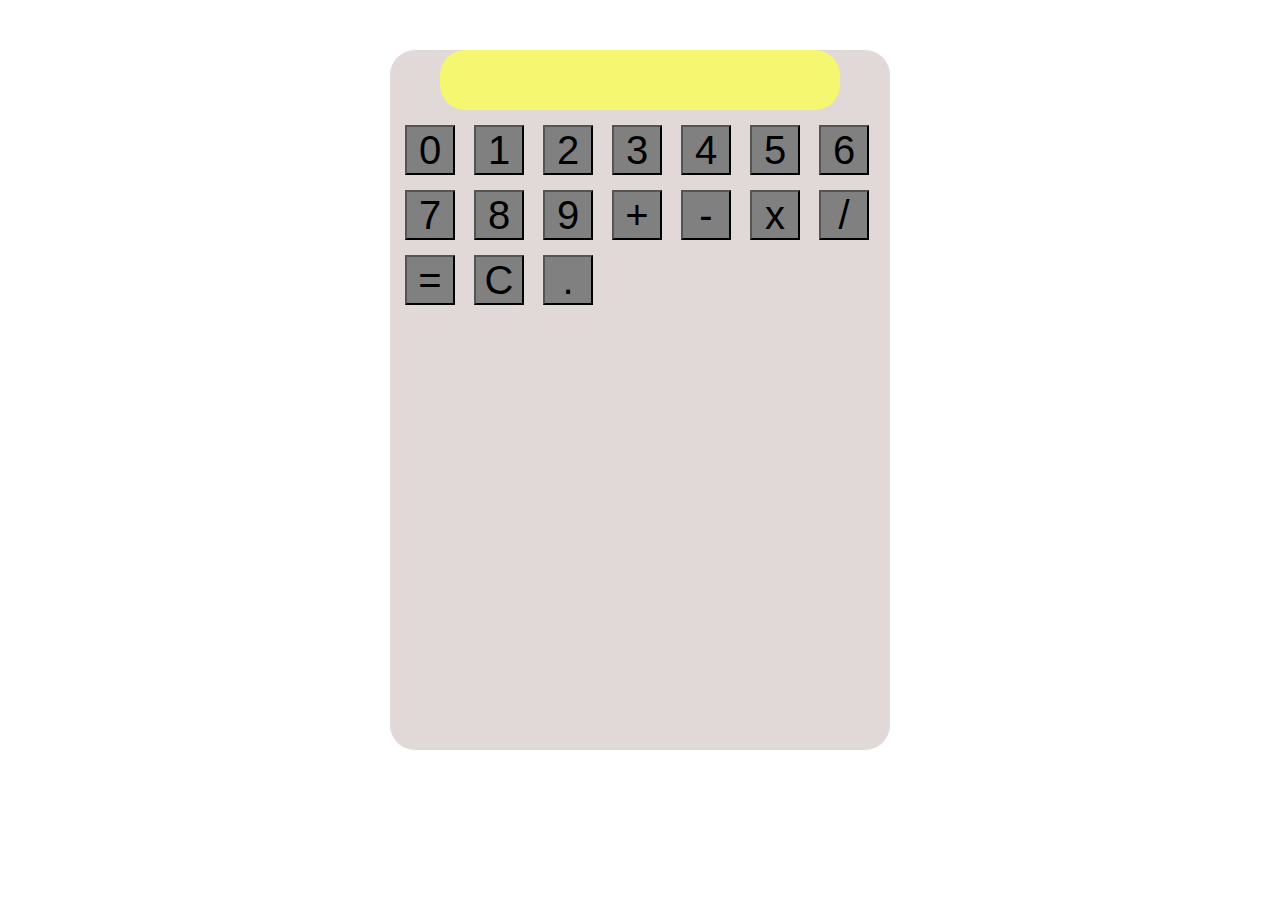
==== calculator.html @ c22b815d "Just a start" ====
<!DOCTYPE html>
<html>
<head>
		<link rel="stylesheet" type="text/css" href="calc.css">
		<meta content="text/html;charset=utf-8" http-equiv="Content-Type">
<meta content="utf-8" http-equiv="encoding">
	<title>Calculator</title>
</head>
<body>
<div class="calculator">
 <div class="screen"></div>
	<div class="buttons">
		
		<button class="numbers" value="0">0</button>
		<button class="numbers" value="1">1</button>
		<button class="numbers" value="2">2</button>
		<button class="numbers" value="3">3</button>
		<button class="numbers" value="4">4</button>
		<button class="numbers" value="5">5</button>
		<button class="numbers" value="6">6</button>
		<button class="numbers" value="7">7</button>
		<button class="numbers" value="8">8</button>
		<button class="numbers" value="9">9</button>
		<button class="operators" value="+">+</button>
		<button class="operators" value="-">-</button>
		<button class="operators" value="x">x</button>
		<button class="operators" value="/">/</button>
		<button class="operators" value="=">=</button>
		<button class="operators" value="C">C</button>
		<button class="operators" value=".">.</button>

	</div>

</div>
<script type="text/javascript">

let input=document.querySelector('.screen');

let n1,n2;
let op_pressed;

const buttons=document.querySelector('.buttons');

buttons.addEventListener("click", function(event)
{
	if(n1!=undefined)
	{
		input.innerText="";
	}
	
	if(event.target.className=="numbers")
	{
		input.innerText+=event.target.value;   // NA BALO PERIORISMO STO LENGTH

	}else
	{
		op_pressed=event.target.value;
		if(op_pressed==".")
		{

		}
			n1=parseInt(input.innerText);
	}
	

	
});
	
let add=(a,b)=> a+b;
let sub=(a,b)=> a-b;
let mul=(a,b)=> a*b;
let div=(a,b)=>a/b;

function operator(a,b,op)
{
	if(op=="+")
	{
		add
	}else if(op=="-")
	{
		sub
	}else if(op=="x")
	{
		mul
	}else
	{
		div
	}
}

</script> 
</body>
</html>
---- calc.css ----
.calculator{
  border-radius: 25px; /*Rounded corners*/
  margin:0 auto;
  background-color: #e0d9d7;
  top:50%;
  left:50%;
  width: 500px;
  height: 700px;
  margin-top: 50px;

}

.screen{
margin-top: 20px;
margin-left: 50px;
border-radius: 25px;
position: relative;
background-color: #f5f771;
/*text-align: right;*/
width:400px;
height:60px;
}



.buttons button{
	margin-top: 15px;
	margin-left: 15px;
	position: relative;
	background-color: gray;
	font-size: 40px;
	color:black;
	width:50px;
	height:50px;
	

}
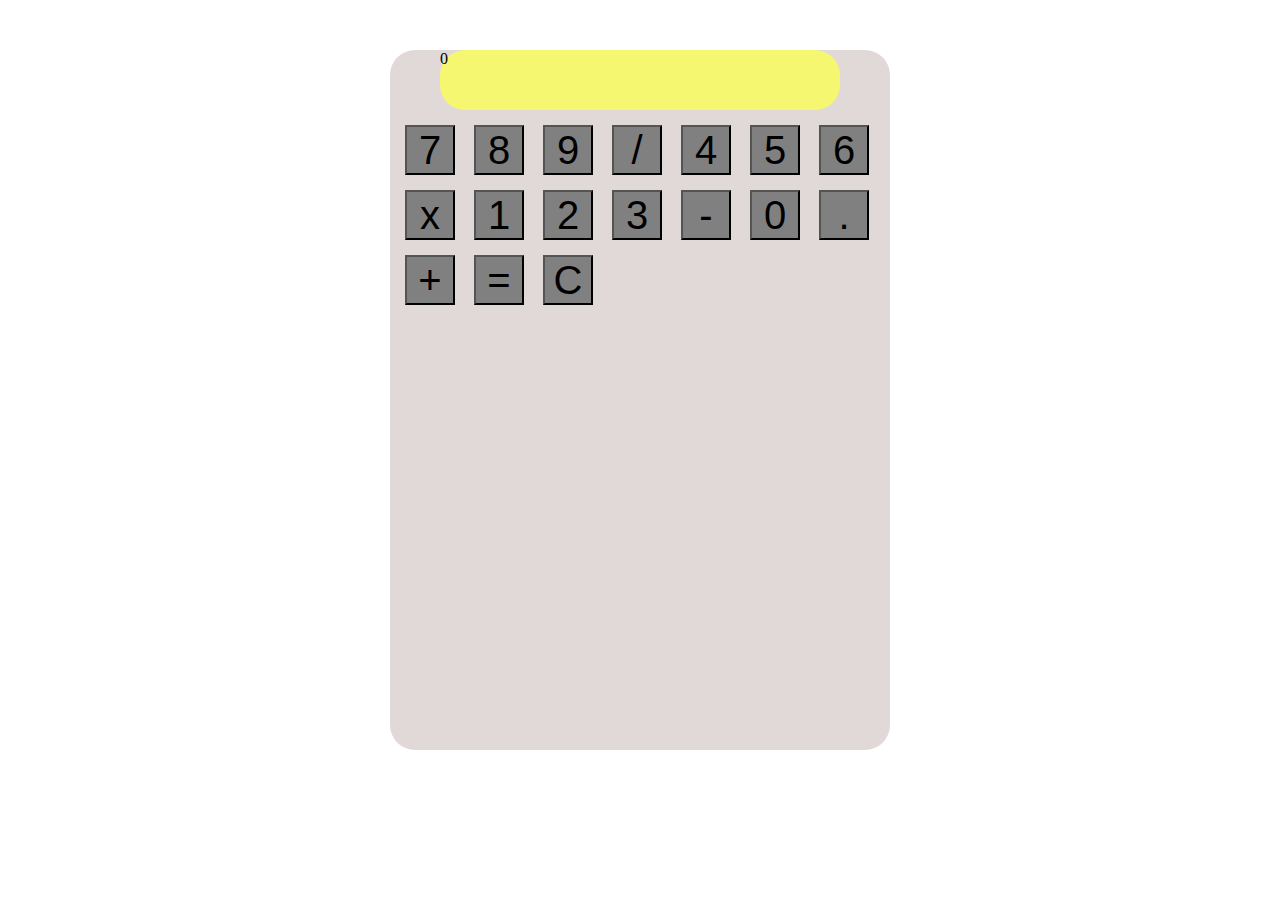
==== commit bc5a4009: "Array operation ...I think I got this" ====
--- a/calculator.html
+++ b/calculator.html
@@ -8,26 +8,28 @@
 </head>
 <body>
 <div class="calculator">
- <div class="screen"></div>
+ <div class="screen">0</div>
 	<div class="buttons">
 		
-		<button class="numbers" value="0">0</button>
-		<button class="numbers" value="1">1</button>
-		<button class="numbers" value="2">2</button>
-		<button class="numbers" value="3">3</button>
+		
+		<button class="numbers" value="7">7</button>
+		<button class="numbers" value="8">8</button>
+		<button class="numbers" value="9">9</button>
+		<button class="operators" value="/">/</button>
 		<button class="numbers" value="4">4</button>
 		<button class="numbers" value="5">5</button>
 		<button class="numbers" value="6">6</button>
-		<button class="numbers" value="7">7</button>
-		<button class="numbers" value="8">8</button>
-		<button class="numbers" value="9">9</button>
+		<button class="operators" value="x">x</button>    
+		<button class="numbers" value="1">1</button>	
+		<button class="numbers" value="2">2</button>
+		<button class="numbers" value="3">3</button>	
+		<button class="operators" value="-">-</button>
+		<button class="numbers" value="0">0</button>
+		<button class="operators" value=".">.</button>
 		<button class="operators" value="+">+</button>
-		<button class="operators" value="-">-</button>
-		<button class="operators" value="x">x</button>
-		<button class="operators" value="/">/</button>
 		<button class="operators" value="=">=</button>
+		
 		<button class="operators" value="C">C</button>
-		<button class="operators" value=".">.</button>
 
 	</div>
 
@@ -36,56 +38,120 @@
 
 let input=document.querySelector('.screen');
 
-let n1,n2;
 let op_pressed;
+let screen=[]
+let number="";
 
 const buttons=document.querySelector('.buttons');
 
 buttons.addEventListener("click", function(event)
 {
-	if(n1!=undefined)
+
+	if(event.target.value!=undefined)
 	{
-		input.innerText="";
-	}
-	
-	if(event.target.className=="numbers")
+
+		if(event.target.className=="numbers")
 	{
-		input.innerText+=event.target.value;   // NA BALO PERIORISMO STO LENGTH
 
+
+		if(op_pressed=="=")
+			{
+				input.innerText="";
+				op_pressed="";
+			}
+
+		if(input.innerText=="0")
+		{
+			input.innerText=event.target.value;  // Display on calculator
+		}else{input.innerText+=event.target.value;}
+
+		number+=event.target.value;
 	}else
 	{
-		op_pressed=event.target.value;
-		if(op_pressed==".")
-		{
+			if(event.target.value!="="){input.innerText+=event.target.value;} // Display on calculator
 
-		}
-			n1=parseInt(input.innerText);
+			if(number!="" && event.target.value!=".")
+			{
+				screen.push(parseFloat(number));
+				number="";
+			}
+			
+			if(event.target.value==".")
+			{
+				number+=".";
+			}else{screen.push(event.target.value);}
+			
+
+			if(event.target.value=="=")
+			{
+				screen.push(parseFloat(number));
+				input.innerText=findResult(screen);
+				screen.splice(1);
+				op_pressed="="
+			}
+
+
+			if(event.target.value=="C")
+			{
+				input.innerText="0"
+				number="";
+				screen=[];
+			}
 	}
+	}
+
 	
 
+	});
+
+
 	
-});
 	
-let add=(a,b)=> a+b;
-let sub=(a,b)=> a-b;
-let mul=(a,b)=> a*b;
-let div=(a,b)=>a/b;
 
-function operator(a,b,op)
+
+
+
+function findResult(arr)
 {
-	if(op=="+")
-	{
-		add
-	}else if(op=="-")
-	{
-		sub
-	}else if(op=="x")
-	{
-		mul
-	}else
-	{
-		div
-	}
+	let res;
+
+for (var i = arr.length-1; i > 0; i--) {
+  if(arr[i]=="x")
+  {
+    res=arr[i-1]*arr[i+1]; //
+    arr[i-1]=res;
+    arr.splice(i,2);
+    i=arr.length-1;
+  }else if(arr[i]=="/")
+  {
+  	res=arr[i-1]/arr[i+1]; //
+    arr[i-1]=res;
+    arr.splice(i,2)
+    i=arr.length-1;
+  }
+}
+
+
+
+for (var y=0; y<arr.length; y++) 
+{
+  if(arr[y]=="+")
+  {
+    res=arr[y-1]+arr[y+1];
+    arr[y-1]=res;
+    arr.splice(y,2);
+    y=0;
+  }else if(arr[y]=="-")
+  {
+  	res=arr[y-1]-arr[y+1];
+    arr[y-1]=res;
+    arr.splice(y,2);
+    y=0;
+  }
+    
+}
+
+return Math.round(res*10)/10;
 }
 
 </script> 
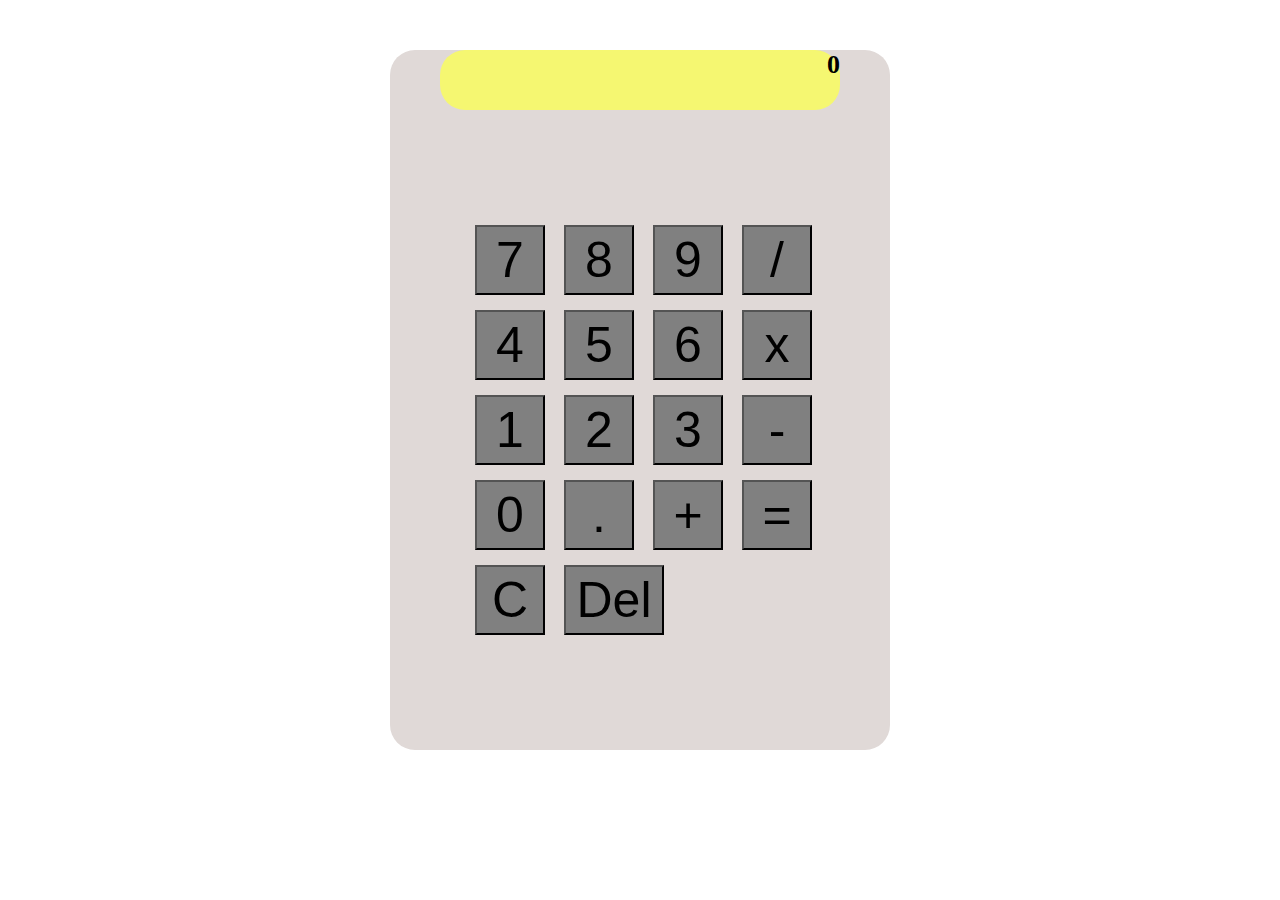
==== commit 3c4e5bd3: "Added Del button, fixed most things..Almost done" ====
--- a/calculator.html
+++ b/calculator.html
@@ -27,9 +27,9 @@
 		<button class="numbers" value="0">0</button>
 		<button class="operators" value=".">.</button>
 		<button class="operators" value="+">+</button>
-		<button class="operators" value="=">=</button>
-		
+		<button class="operators" value="=">=</button>	
 		<button class="operators" value="C">C</button>
+		<button id="del" class="operators" class value="del">Del</button>
 
 	</div>
 
@@ -38,7 +38,10 @@
 
 let input=document.querySelector('.screen');
 
-let op_pressed;
+let eq_pressed=false;
+let dot_pressed=false;
+let del_pressed=false;
+let op_pressed=false;
 let screen=[]
 let number="";
 
@@ -50,14 +53,20 @@
 	if(event.target.value!=undefined)
 	{
 
-		if(event.target.className=="numbers")
+		if(event.target.className=="numbers")  //Number is pressed
 	{
 
 
-		if(op_pressed=="=")
+		if(eq_pressed )						
 			{
 				input.innerText="";
-				op_pressed="";
+				number="";
+				eq_pressed=false;
+				if(!op_pressed)
+				{
+				screen=[];
+				}
+				
 			}
 
 		if(input.innerText=="0")
@@ -66,28 +75,68 @@
 		}else{input.innerText+=event.target.value;}
 
 		number+=event.target.value;
-	}else
+		op_pressed=false;
+	}else //Operator or something else pressed
 	{
-			if(event.target.value!="="){input.innerText+=event.target.value;} // Display on calculator
-
-			if(number!="" && event.target.value!=".")
-			{
-				screen.push(parseFloat(number));
-				number="";
-			}
+			if(event.target.value=="del" && !eq_pressed && number!="") //delete button
+				{
+					input.innerText=input.innerText.slice(0,-1);
+					number=number.slice(0,-1);
+				}else
+				{
+
+			if(event.target.value!="=" && event.target.value!="del" && event.target.value!="C" && event.target.value!="." && !op_pressed)    //DISPLAY ON CALCULTOR AND ADD TO ARRAY NUMBER AND OPERATOR  + - * / 
+			{
+				op_pressed=true;
+				dot_pressed=false;
+				if(number!="")
+					{
+
+					if(eq_pressed)
+					{
+						 screen.push(event.target.value);
+						 number="";
+						 eq_pressed=false;
+					}else
+					{
+						screen.push(parseFloat(number));
+					 screen.push(event.target.value);
+					 input.innerText+=event.target.value;
+					 number="";
+					}
+
+				 
+					 }else
+					 {
+					 	screen.push(event.target.value);
+					 }
+
+			} 
+
+			if(event.target.value=="." && !dot_pressed)
+			{
+				number+="."
+				input.innerText+="."
+				dot_pressed=true;
+				eq_pressed=false;
+				op_pressed=false;
+				del_pressed=false;
+			} 
+
+
 			
-			if(event.target.value==".")
-			{
-				number+=".";
-			}else{screen.push(event.target.value);}
-			
-
-			if(event.target.value=="=")
+
+			if(event.target.value=="=" && !eq_pressed)
 			{
 				screen.push(parseFloat(number));
 				input.innerText=findResult(screen);
 				screen.splice(1);
-				op_pressed="="
+				number="";
+				eq_pressed=true;
+				dot_pressed=false;
+				op_pressed=false;
+				del_pressed=false;
+
 			}
 
 
@@ -96,7 +145,13 @@
 				input.innerText="0"
 				number="";
 				screen=[];
+				eq_pressed=false;
+				dot_pressed=false;
+				op_pressed=false;
+				del_pressed=false
 			}
+				}
+
 	}
 	}
 
--- a/calc.css
+++ b/calc.css
@@ -12,27 +12,39 @@
 }
 
 .screen{
-margin-top: 20px;
+margin-top: 50px;
 margin-left: 50px;
 border-radius: 25px;
 position: relative;
 background-color: #f5f771;
-/*text-align: right;*/
+text-align: right;
+font-size: 26px;
+font-weight: bold;
 width:400px;
 height:60px;
 }
 
-
+.buttons{
+	margin-top: 100px;
+	margin-left: 70px;
+	width:400px;
+	height: 500px;
+}
 
 .buttons button{
 	margin-top: 15px;
 	margin-left: 15px;
 	position: relative;
 	background-color: gray;
-	font-size: 40px;
+	font-size: 50px;
 	color:black;
-	width:50px;
-	height:50px;
+	width:70px;
+	height:70px;
 	
 
+}
+
+#del{
+
+	width: 100px;
 }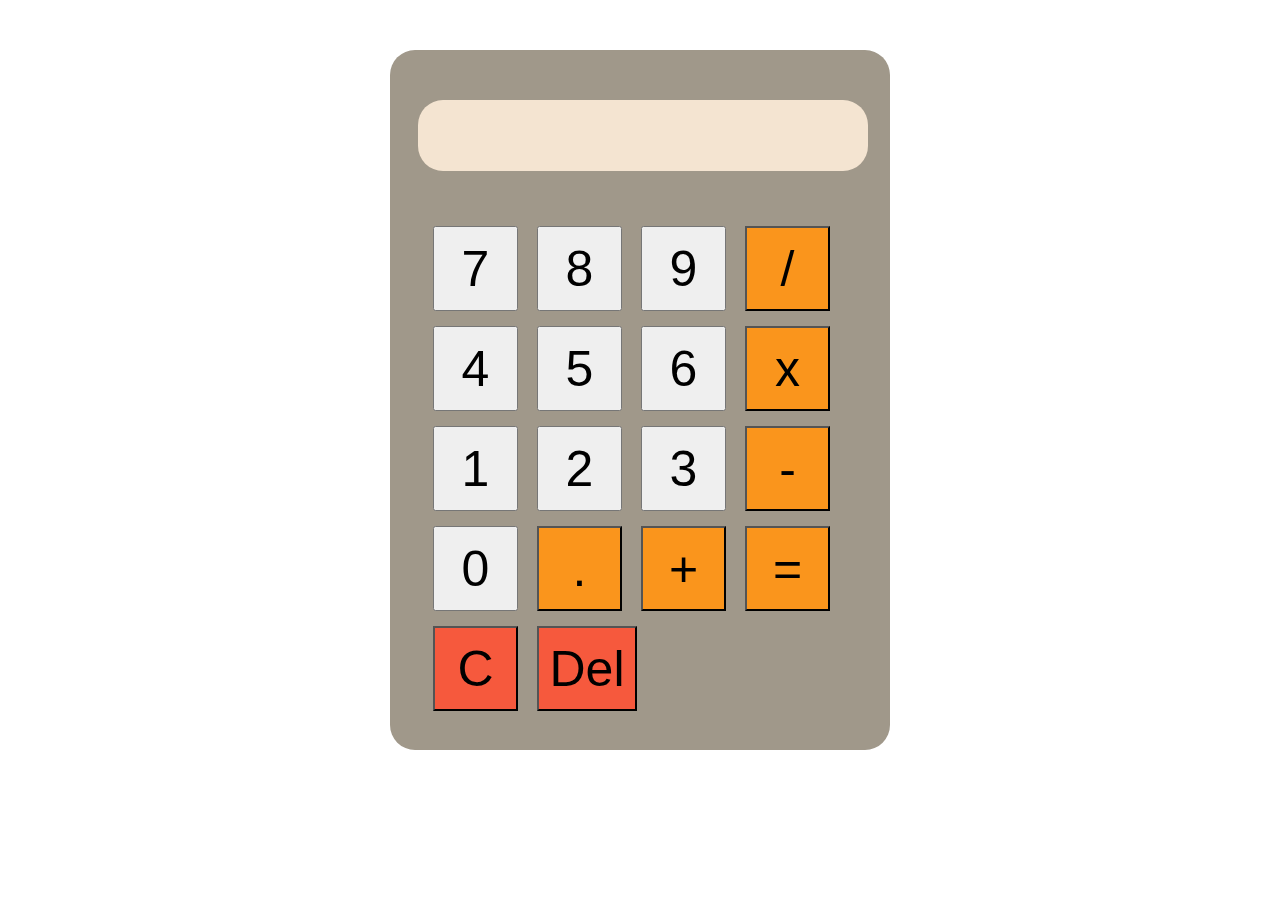
==== commit e34c4830: "Final commit..probably" ====
--- a/calculator.html
+++ b/calculator.html
@@ -8,7 +8,7 @@
 </head>
 <body>
 <div class="calculator">
- <div class="screen">0</div>
+ <div class="screen"><p class="screen-text" ></p></div>
 	<div class="buttons">
 		
 		
@@ -28,134 +28,229 @@
 		<button class="operators" value=".">.</button>
 		<button class="operators" value="+">+</button>
 		<button class="operators" value="=">=</button>	
-		<button class="operators" value="C">C</button>
-		<button id="del" class="operators" class value="del">Del</button>
+		<button id="C" class="operators" value="C">C</button>
+		<button id="del" class="operators" value="del">Del</button>
 
 	</div>
 
 </div>
 <script type="text/javascript">
 
-let input=document.querySelector('.screen');
-
-let eq_pressed=false;
-let dot_pressed=false;
-let del_pressed=false;
-let op_pressed=false;
-let screen=[]
-let number="";
+let input=document.querySelector('.screen-text');
+
+
+let eq_pressed=false;  //  When = is pressed
+let dot_pressed=false; // when . is pressed
+let del_pressed=false;	//When del is pressed
+let op_pressed=false;	//when operator is pressed
+let screen=[]		//Keeping the input of the screen in an array, both numbers and operators |  Example: screen=[1,"+",2,"x","3"]   .This will help  order of operatios in findResult function 
+let number="";     //Variale for every number 
+
 
 const buttons=document.querySelector('.buttons');
 
 buttons.addEventListener("click", function(event)
 {
 
-	if(event.target.value!=undefined)
+			
+	
+if(event.target.value!=undefined)
+{
+
+	if(input.innerText.length<=14)
 	{
-
-		if(event.target.className=="numbers")  //Number is pressed
+		if(event.target.className=="operators")  // Operator is pressed
+			{
+			if(event.target.value=="del" && !eq_pressed && number!="") //delete button
+				{
+
+					del_pressed=true;
+					input.innerText=input.innerText.slice(0,-1);
+					number=number.slice(0,-1);
+					if(number==""){number="0";}
+				}else
+				{
+
+						if(event.target.value!="=" && event.target.value!="del" && event.target.value!="C" && event.target.value!="." && !op_pressed)//Display on calculator and add to array number and operator + - * / 
+							{
+								op_pressed=true;
+								dot_pressed=false;
+
+
+									if(number!="")
+										{
+
+												if(eq_pressed)
+												{
+													 screen.push(event.target.value);
+													 number="";
+													 eq_pressed=false;
+												}else
+												{
+												 screen.push(parseFloat(number));
+												 screen.push(event.target.value);
+												 input.innerText+=event.target.value;
+												 number="";
+												}
+						 
+										 }else
+												 {
+												 	screen.push(event.target.value);
+												 }
+
+							} 
+
+
+						if(event.target.value=="." && !dot_pressed)  //When . is pressed
+						{
+							number+="."
+							input.innerText+="."
+							dot_pressed=true;
+							eq_pressed=false;
+							op_pressed=false;
+							del_pressed=false;
+						} 
+
+						if(event.target.value=="=" && !eq_pressed && number!="" && screen.length>0) //When = is pressed
+				{
+					screen.push(parseFloat(number));
+					input.innerText=findResult(screen); 
+					screen.splice(1);
+					number="";
+					eq_pressed=true;
+					dot_pressed=false;
+					op_pressed=false;
+					del_pressed=false;
+
+				}
+
+
+				if(event.target.value=="C") // When C is pressed
+				{
+					input.innerText="0"
+					number="0";
+					screen=[];
+					eq_pressed=false;
+					dot_pressed=false;
+					op_pressed=false;
+					del_pressed=false
+				}
+		
+		
+				}
+
+			
+
+	}else //Number is pressed
 	{
 
 
-		if(eq_pressed )						
+			if(eq_pressed )						//After = is pressed if a number is pressed screen is cleared;
+				{
+					input.innerText="";
+					number="";
+					eq_pressed=false;
+					if(!op_pressed)
+						{
+							screen=[];
+						}
+					
+				}
+
+			if(input.innerText=="0")
 			{
-				input.innerText="";
-				number="";
-				eq_pressed=false;
-				if(!op_pressed)
-				{
-				screen=[];
-				}
-				
+				input.innerText=event.target.value;  // Display on calculator
+			}else
+			{
+				input.innerText+=event.target.value;
 			}
-
-		if(input.innerText=="0")
-		{
-			input.innerText=event.target.value;  // Display on calculator
-		}else{input.innerText+=event.target.value;}
 
 		number+=event.target.value;
 		op_pressed=false;
-	}else //Operator or something else pressed
-	{
-			if(event.target.value=="del" && !eq_pressed && number!="") //delete button
-				{
+		
+
+ }
+
+}else // If input is full 
+{
+	
+if(event.target.className=="operators" ){
+		if(event.target.value=="C") // When C is pressed
+				{
+					input.innerText="0"
+					number="0";
+					screen=[];
+					eq_pressed=false;
+					dot_pressed=false;
+					op_pressed=false;
+					del_pressed=false
+				}else if(event.target.value=="del" && !eq_pressed && number!="") //delete button
+				{
+					del_pressed=true;
 					input.innerText=input.innerText.slice(0,-1);
 					number=number.slice(0,-1);
-				}else
-				{
-
-			if(event.target.value!="=" && event.target.value!="del" && event.target.value!="C" && event.target.value!="." && !op_pressed)    //DISPLAY ON CALCULTOR AND ADD TO ARRAY NUMBER AND OPERATOR  + - * / 
-			{
-				op_pressed=true;
-				dot_pressed=false;
-				if(number!="")
-					{
-
-					if(eq_pressed)
-					{
-						 screen.push(event.target.value);
-						 number="";
-						 eq_pressed=false;
-					}else
-					{
-						screen.push(parseFloat(number));
-					 screen.push(event.target.value);
-					 input.innerText+=event.target.value;
-					 number="";
-					}
-
-				 
-					 }else
-					 {
-					 	screen.push(event.target.value);
-					 }
-
-			} 
-
-			if(event.target.value=="." && !dot_pressed)
-			{
-				number+="."
-				input.innerText+="."
-				dot_pressed=true;
-				eq_pressed=false;
-				op_pressed=false;
-				del_pressed=false;
-			} 
-
-
-			
-
-			if(event.target.value=="=" && !eq_pressed)
-			{
-				screen.push(parseFloat(number));
-				input.innerText=findResult(screen);
-				screen.splice(1);
-				number="";
-				eq_pressed=true;
-				dot_pressed=false;
-				op_pressed=false;
-				del_pressed=false;
-
-			}
-
-
-			if(event.target.value=="C")
-			{
-				input.innerText="0"
-				number="";
-				screen=[];
-				eq_pressed=false;
-				dot_pressed=false;
-				op_pressed=false;
-				del_pressed=false
-			}
-				}
+					if(number==""){number="0";}
+
+				}else if(event.target.value=="=" && !eq_pressed && number!="" && screen.length>0) //When = is pressed
+				{
+					screen.push(parseFloat(number));
+					input.innerText=findResult(screen); 
+					screen.splice(1);
+					number="";
+					eq_pressed=true;
+					dot_pressed=false;
+					op_pressed=false;
+					del_pressed=false;
+
+				}
+
+				if(event.target.value!="=" && event.target.value!="del" && event.target.value!="C" && event.target.value!="." && !op_pressed)//Display on calculator and add to array number and operator + - * / 
+							{
+
+								op_pressed=true;
+								dot_pressed=false;
+
+
+
+									if(number!="")
+										{
+
+												if(eq_pressed)
+												{
+													 screen.push(event.target.value);
+													 number="";
+													 eq_pressed=false;
+												}else
+												{
+												 screen.push(parseFloat(number));
+												 screen.push(event.target.value);
+												 input.innerText+=event.target.value;
+												 number="";
+												 input.innerText="";
+												}
+						 
+										 }else
+												 {
+												 	screen.push(event.target.value);
+												 }
+
+							} 
+
+					if(event.target.value=="." && !dot_pressed)  //When . is pressed
+										{
+											number+="."
+											input.innerText+="."
+											dot_pressed=true;
+											eq_pressed=false;
+											op_pressed=false;
+											del_pressed=false;
+										} 
+
 
 	}
-	}
-
-	
+}
+
+}
 
 	});
 
@@ -170,7 +265,7 @@
 {
 	let res;
 
-for (var i = arr.length-1; i > 0; i--) {
+for (var i = arr.length-1; i > 0; i--) {  //First do the multiply and divide  ....Example: arr=[1,"+",2,"x",2,"+",4]
   if(arr[i]=="x")
   {
     res=arr[i-1]*arr[i+1]; //
@@ -186,7 +281,7 @@
   }
 }
 
-
+//After this for the arr looks like this [1,"+",4,"+",4]
 
 for (var y=0; y<arr.length; y++) 
 {
@@ -206,9 +301,52 @@
     
 }
 
-return Math.round(res*10)/10;
+//After this for the arr looks like this [9]
+if(res=="Infinity")
+{
+	alert("Cannot divide with 0");
+	return 0;
+}else
+{
+	return Math.round(res*10)/10;
+}
+
 }
 
 </script> 
 </body>
-</html>+</html>
+
+
+
+
+
+
+
+
+
+
+
+
+
+
+
+
+	
+	
+
+
+
+
+
+
+
+
+
+
+
+
+
+
+
+
--- a/calc.css
+++ b/calc.css
@@ -2,32 +2,38 @@
 .calculator{
   border-radius: 25px; /*Rounded corners*/
   margin:0 auto;
-  background-color: #e0d9d7;
+  background-color: #a0988a;
   top:50%;
   left:50%;
   width: 500px;
   height: 700px;
   margin-top: 50px;
-
+  overflow: auto;    /*The margins dont collide this way*/
 }
 
 .screen{
 margin-top: 50px;
-margin-left: 50px;
+margin-left: 28px;
 border-radius: 25px;
-position: relative;
-background-color: #f5f771;
+background-color: #f4e4d1;
 text-align: right;
-font-size: 26px;
+font-size: 38px;
 font-weight: bold;
-width:400px;
-height:60px;
+width:450px;
+height:70px;
+padding-top: 1px;
+}
+
+.screen-text{
+	margin-top: 10px;
+	margin-right: 5px;
+	position: :relative;
 }
 
 .buttons{
-	margin-top: 100px;
-	margin-left: 70px;
-	width:400px;
+	margin-top: 40px;
+	margin-left: 28px;
+	width:450px;
 	height: 500px;
 }
 
@@ -35,16 +41,30 @@
 	margin-top: 15px;
 	margin-left: 15px;
 	position: relative;
-	background-color: gray;
+
 	font-size: 50px;
 	color:black;
-	width:70px;
-	height:70px;
+	width:85px;
+	height:85px;
 	
 
 }
 
+.buttons button:active{
+
+	box-shadow: 0 5px #666;
+  transform: translateY(4px);
+}
+
+.operators{
+	background-color: #fa951c;
+}
+
+#C{
+	background-color: #f6593d;
+}
+
 #del{
-
+	background-color: #f6593d;
 	width: 100px;
 }